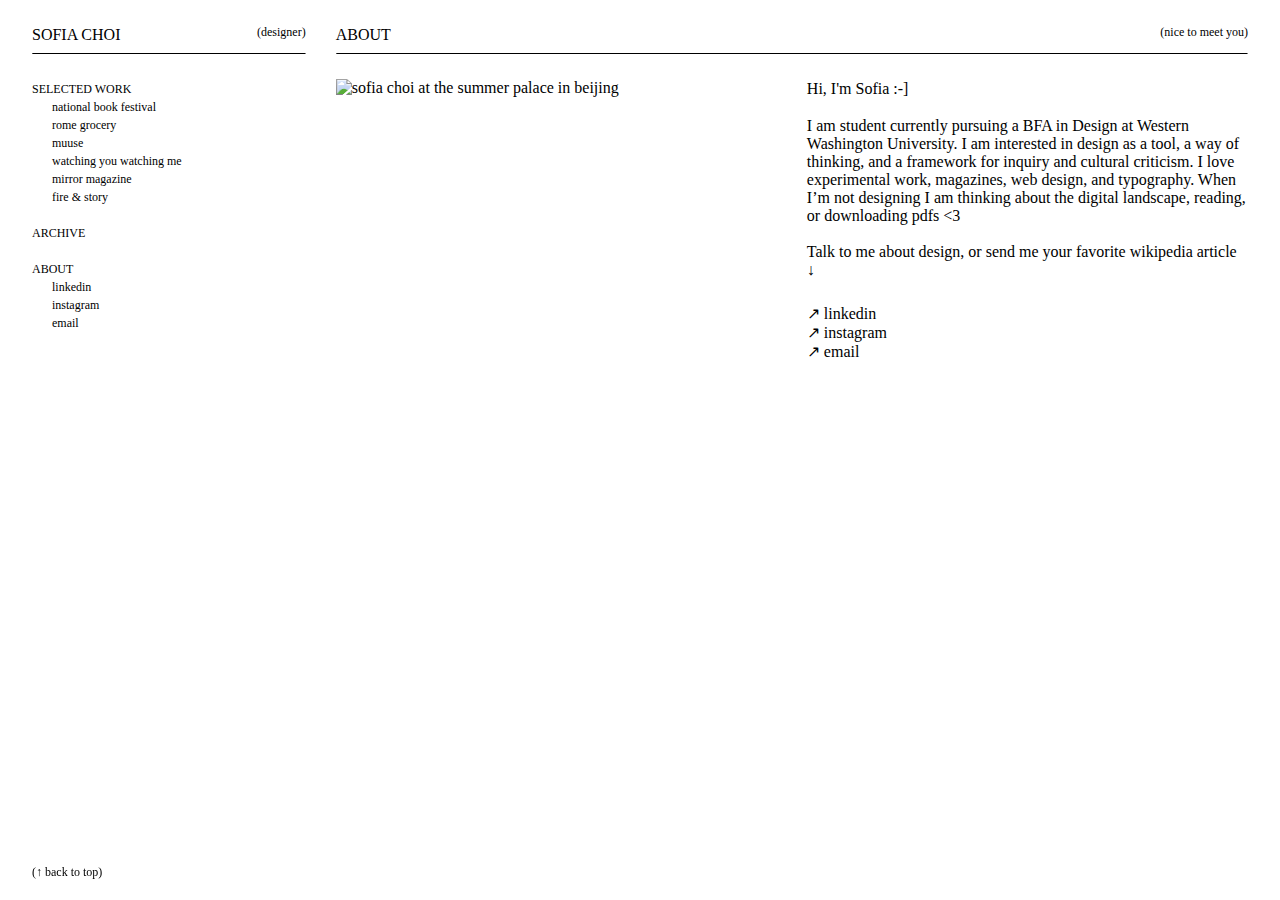
==== about.html @ cbab73ef "Add files via upload" ====
<!DOCTYPE html>
<html>

<head>
    <title>Sofia Choi</title>
    <link rel="stylesheet" type="text/css" href="css/portfolio.css">
    <link rel="shortcut icon" href="#" type="#">
    <link rel="stylesheet" href="https://use.typekit.net/kta2bqq.css">
    <link rel="stylesheet" href="https://use.typekit.net/kta2bqq.css">
</head>

<body>
    <div class="section">
        <div class="sidebar">
            <div class="fixed">
                <div class="sidebarheadings">
                    <div class="logo">
                        <a href="index.html">SOFIA CHOI</a>
                    </div>
                    <div class="mainheadingrightnav">
                        <p>(designer)</p>
                    </div>
                </div>
                <hr class="sidebarline">
                <nav>
                    <div class="selectedworknav">
                        <a href="index.html">SELECTED WORK</a>
                        <ul class="dropdown-menu">
                            <li><a href="natbookfest.html">national book festival</a></li>
                            <li><a href="romegrocery.html">rome grocery</a></li>
                            <li><a href="muuse.html">muuse</a></li>
                            <li><a href="watchingzine.html">watching you watching me</a></li>
                            <li><a href="Mirror.html">mirror magazine </a></li>
                            <li><a href="fire&story.html">fire & story</a></li>
                        </ul>
                    </div>
                    <br>
                    <div class="archivenav">
                        <a href="archive.html">ARCHIVE</a>
                    </div>
                    <br>
                    <div class="aboutnav">
                        <a href="about.html">ABOUT</a>
                        <ul class="dropdown-menu">
                            <li><a href="https://www.linkedin.com/in/sofia-choi-241aab351/">linkedin</a></li>
                            <li><a href="https://www.instagram.com/tantamham/">instagram</a></li>
                            <li><a href="mailto:sofiakchoi@gmail.com">email</a></li>
                        </ul>
                    </div>
                </nav>
            </div>
            <a href="#top" id="back-to-top">(&uarr; back to top)</a>
        </div>

        <main class="main">
            <div class="mainheadings">
                <div class="mainheadingleft">
                    <h2>ABOUT</h2>
                </div>
                <div class="mainheadingright">
                    <p>(nice to meet you)</p>
                </div>
            </div>
            <hr>
            <div class="selected_work">
                <div class="columns">
                    <div class="right">
                        <div class="box1">
                            <img src="https://live.staticflickr.com/65535/54385746573_3c8eb83ce7_k.jpg"
                                width="500px" alt="sofia choi at the summer palace in beijing">
                        </div>
                        <br>
                    </div>

                    <div class="left">
                        <div class="aboutme">
                            <h2> Hi, I'm Sofia :-]</h2>
                            <br>
                            <p class="about">
                                I am student currently pursuing a BFA in
                                Design at Western Washington University. I am interested in design as a tool, a way of
                                thinking, and a framework for inquiry and cultural criticism. I love experimental work,
                                magazines, web design, and typography. When I’m not designing I am thinking about the
                                digital landscape, reading, or downloading pdfs <3 <br>
                                    <br>
                                    Talk to me about design, or send me your favorite <a
                                        href="https://en.wikipedia.org/wiki/Ferdinand_Cheval">wikipedia article &darr;
                                    </a>
                            </p>
                            <ul>
                                <li><a href="https://www.linkedin.com/in/sofia-choi-241aab351/">&#8599 linkedin </a>
                                </li>

                                <li><a href="https://www.instagram.com/tantamham/">&#8599 instagram</a></li>

                                <li><a href="mailto:sofiakchoi@gmail.com">&#8599 email</a></li>
                            </ul>
                        </div>
                    </div>
                </div>
            </div>
    </div>
    </div>
    </div>
    </main>
    </div>
</body>

</html>
---- css/portfolio.css ----
/* font-family: neue-haas-grotesk-display, sans-serif; */
/* font-family: "ibm-plex-mono", sans-serif; */
* {
    box-sizing: border-box;
    margin: 0;
}

/* main two column layout */

body {
    width: 95%;
    margin: 25px auto;
}

.section {
    display: grid;
    grid-template-columns: 0.3fr 1fr;
    gap: 30px;
}

/* sidebar header */

hr {
    border-bottom: 1.5px solid #000;
    border-top: 0px solid #000;
}

.sidebar {
    height: 25vh;
    position: sticky;
    top: 25px;
    position: -webkit-sticky;
}

.sidebarheadings {
    display: grid;
    grid-template-columns: 1fr 1fr;
    margin-bottom: 8px;
}

.logo a {
    text-decoration: none;
    color: #000;
    font-family: "Neue Haas Unica W1G";
    font-size: 16px;
    font-style: normal;
    font-weight: 500;
    height: 20px;
    line-height: 20px;
}

.logo a:hover {
    text-decoration: none;
    color: #4FA061;
    font-family: "Neue Haas Unica W1G";
    font-size: 16px;
    font-style: normal;
    font-weight: 500;
    height: 20px;
    line-height: 20px;
}

.mainheadingright {
    color: #000;
    text-align: right;
    font-family: "IBM Plex Mono";
    font-size: 12px;
    font-style: normal;
    font-weight: 400;
    height: 20px;
    line-height: 20px;
}

.mainheadingrightnav {
    color: #000;
    text-align: right;
    font-family: "IBM Plex Mono";
    font-size: 12px;
    font-style: normal;
    font-weight: 400;
    height: 20px;
    line-height: 20px;
}


/* main header */

h2 {
    color: #000;
    font-family: "Neue Haas Unica W1G";
    font-size: 16px;
    font-style: normal;
    font-weight: 500;
    height: 20px;
    line-height: 20px;
}


.mainheadings {
    display: grid;
    grid-template-columns: 1fr 1fr;
    margin-bottom: 8px;
}

.mainheadingleft {
    color: #000;
    font-family: "Neue Haas Unica W1G";
    font-size: 16px;
    font-style: normal;
    font-weight: 500;
    height: 20px;
    line-height: 20px;
}

.mainheadingright {
    color: #000;
    text-align: right;
    font-family: "IBM Plex Mono";
    font-size: 12px;
    font-style: normal;
    font-weight: 400;
    height: 20px;
    line-height: 20px;
}

/* nav */

nav {
    margin: 25px;
    margin-left: 0px;
    text-align: left;
}

nav a {
    text-decoration: none;
    color: #000;
    text-align: right;
    font-family: "IBM Plex Mono";
    font-size: 12px;
    font-style: normal;
    font-weight: 400;
}

nav a:hover {
    text-decoration: none;
    color: #4FA061;
    text-align: right;
    font-family: "IBM Plex Mono";
    font-size: 12px;
    font-style: normal;
    font-weight: 400;
}

nav ul {
    list-style-type: none;
    padding-left: 20px;
}

#back-to-top {
    text-decoration: none;
    position: fixed;
    color: #000;
    font-family: "IBM Plex Mono";
    font-size: 12px;
    font-style: normal;
    font-weight: 400;
    line-height: normal;
    bottom: 20px;
    left: auto;
}

#back-to-top:hover {
    text-decoration: none;
    position: fixed;
    color: #4FA061;
    font-family: "IBM Plex Mono";
    font-size: 12px;
    font-style: normal;
    font-weight: 400;
    line-height: normal;
    bottom: 20px;
    left: auto;
}

/* selected works */

.selected_works {
    width: 95%;
    margin: 25px auto;
}

.columns {
    display: grid;
    grid-template-columns: 1fr 1fr;
    gap: 30px;
    margin: 25px auto;
}

img {
    width: 100%;
}

h1 {
    color: #000;
    font-family: "IBM Plex Mono";
    font-size: 12px;
    font-style: normal;
    font-weight: 700;
    line-height: normal;
    margin-top: 10px;
}

h1:hover {
    color: #4FA061;
    font-family: "IBM Plex Mono";
    font-size: 12px;
    font-style: normal;
    font-weight: 700;
    line-height: normal;
    margin-top: 10px;
}

p {
    color: #000;
    font-family: "IBM Plex Mono";
    font-size: 12px;
    font-style: normal;
    font-weight: 400;
    line-height: normal;
    margin-bottom: 25px;
}

a {
    text-decoration: none;
}

a:hover {
    text-decoration: none;
    color: #4FA061;
}

/* aboutpage */

.about {
    color: #000;
    font-family: "Neue Haas Unica W1G";
    font-size: 16px;
    font-style: normal;
    font-weight: 400;
    line-height: normal;
}



.about a {
    text-decoration: none;
    color: #000;
    font-family: "Neue Haas Unica W1G";
    font-size: 16px;
    font-style: normal;
    font-weight: 400;
    line-height: normal;
}

.about a:hover {
    color: #4FA061;
    font-family: "Neue Haas Unica W1G";
    font-size: 16px;
    font-style: normal;
    font-weight: 400;
    line-height: normal;
}

.aboutme ul {
    list-style-type: none;
    padding-left: 0;
}

.aboutme ul li a {
    text-decoration: none;
    color: #000;
    font-family: "Neue Haas Unica W1G";
    font-size: 16px;
    font-style: normal;
    font-weight: 400;
    line-height: normal;
}

.aboutme ul li a:hover {
    color: #4FA061;
    font-family: "Neue Haas Unica W1G";
    font-size: 16px;
    font-style: normal;
    font-weight: 400;
    line-height: normal;
}

/* archive */

.archive {
    width: 100%;
    margin: 25px auto;
    display: flex;
    flex-direction: row;
    justify-content: space-between;
}

.gallery {
    display: flex;
    flex-direction: column;
    width: 32.5%;
}

.gallery img {
    width: 100%;
    padding-bottom: 10px;
}

/* workpage */

.workpage {
    width: 100%;
    margin: 25px auto;
}

.heroimage {
    padding-bottom: 25px;
}

.list {
    display: grid;
    grid-template-columns: 1fr 1fr;
    gap: 30px;
    padding-bottom: 30px;
}

.list ul {
    list-style-type: none;
    padding-left: 0;
}

.list ul li {
    color: #000;
    font-family: "IBM Plex Mono";
    font-size: 12px;
    font-style: normal;
    font-weight: 500;
    line-height: normal;
}

.listright ul li a {
    color: #000;
}

.listright ul li a:hover {
    color: #4FA061;
}

.description p {
    color: #000;
    font-family: "Neue Haas Unica W1G";
    font-size: 24px;
    font-style: normal;
    font-weight: 400;
    line-height: normal;
}

.process img {
    padding-bottom: 10px;
}

.duo {
    width: 100%;
    display: flex;
    flex-direction: row;
    justify-content: space-between;
    object-fit: contain;
}

.duo img {
    display: flex;
    flex-direction: column;
    width: 49.5%;
    gap: 10px;
    object-fit: contain;
}

.rgduo {
    width: 100%;
    margin: 25px auto;
    display: flex;
    flex-direction: row;
    justify-content: space-between;
    object-fit: contain;
}

.rgduo img {
    display: flex;
    flex-direction: column;
    width: 45%;
    gap: 10px;
    padding-bottom: 20px;
    object-fit: contain;
}


.trio {
    width: 100%;
    margin: 25px auto;
    display: flex;
    flex-direction: row;
    justify-content: space-between;
}

.trio img {
    display: flex;
    flex-direction: column;
    width: 10%;
}

#mobile {
    display: inline;
}

#desktop {
    display: none;
}


form {
    display: flex;
    flex-direction: column;
    padding-left: 1em;
    width: 80%;
}

.button {
    background-color: #fff;
    border: 2px solid #000;
    color: #000;
    font-family: "IBM Plex Mono";
    padding: 20px 34px;
    text-align: center;
    text-decoration: none;
    display: inline-block;
    font-size: 20px;
    margin: 0px 0px 25px 2px;
    cursor: pointer;
}
.button:hover{
    background-color: #4FA061;
    border: 2px solid #4FA061;
    color: #fff;
    font-family: "IBM Plex Mono";
    padding: 20px 34px;
    text-align: center;
    text-decoration: none;
    display: inline-block;
    font-size: 20px;
    margin: 0px 0px 25px;
    cursor: pointer;
}

@media (max-width:900px) {

    body {
        width: 95%;
        margin: 0 auto;
    }

    .section {
        display: flex;
        flex-direction: row;
        flex-wrap: wrap;

    }

    #mobile {
        display: none;
    }

    #desktop {
        display: inline;
    }

    nav {
        grid-area: nav;
        display: flex;
        flex-direction: row;
        justify-content: space-between;
        text-align: right;
        margin: 0;
    }

    nav a {
        text-align: right;
        font-family: "IBM Plex Mono";
        font-size: 12px;
        font-style: normal;
        font-weight: 400;
        height: 20px;
        line-height: 20px;
    }

    nav ul {
        display: none;

    }

    #back-to-top {
        text-decoration: none;
        position: fixed;
        color: #000;
        font-family: "IBM Plex Mono";
        font-size: 12px;
        font-style: normal;
        font-weight: 400;
        line-height: normal;
        bottom: 20px;
        left: auto;
    }

    #back-to-top:hover {
        text-decoration: none;
        position: fixed;
        color: #4FA061;
        font-family: "IBM Plex Mono";
        font-size: 12px;
        font-style: normal;
        font-weight: 400;
        line-height: normal;
        bottom: 20px;
        left: auto;
    }


    .sidebar {
        height: 50px;
        position: relative;
        position: -webkit-sticky;
        flex: 1;
    }

    .mainheadingrightnav {
        display: none;

    }

    .sidebarline {
        display: none;
    }

    .fixed {
        display: grid;
        grid-template:
            "logo nav"

    }

    . .logo {
        grid-area: logo;
        margin: auto;
        justify-content: left;
    }

    .columns {
        display: grid;
        grid-template-columns: 1fr;
    }

    .archive {
        display: grid;
        grid-template-columns: 1fr;
    }

    .gallery {
        width: 100%;
    }

    #back-to-top {
        display: none;
    }

}
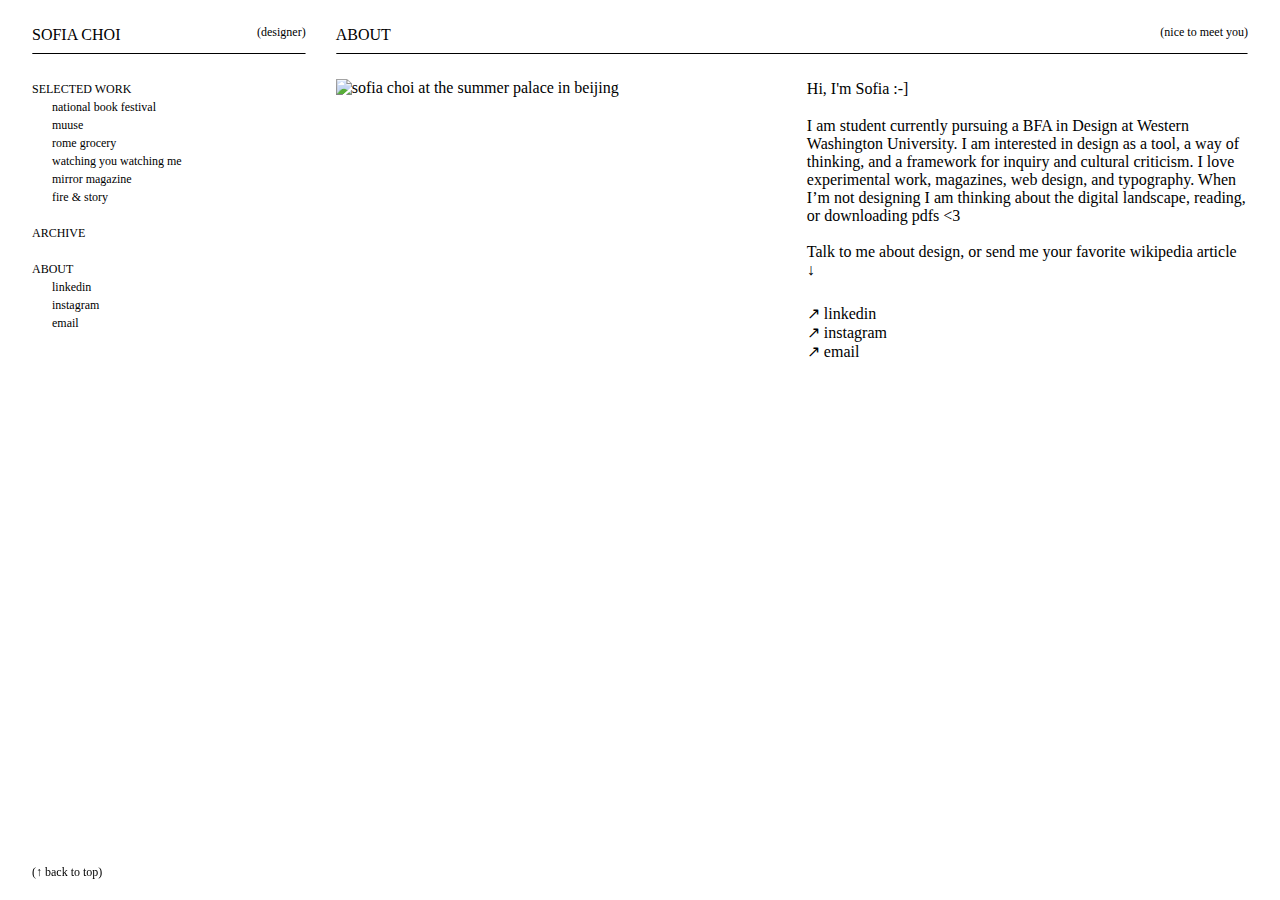
==== commit f8b31ffc: "Update about.html" ====
--- a/about.html
+++ b/about.html
@@ -7,6 +7,7 @@
     <link rel="shortcut icon" href="#" type="#">
     <link rel="stylesheet" href="https://use.typekit.net/kta2bqq.css">
     <link rel="stylesheet" href="https://use.typekit.net/kta2bqq.css">
+    <link rel="icon" type="image/png" href="favicon/favicon-96x96.png" sizes="96x96" />
 </head>
 
 <body>
@@ -26,12 +27,12 @@
                     <div class="selectedworknav">
                         <a href="index.html">SELECTED WORK</a>
                         <ul class="dropdown-menu">
-                            <li><a href="natbookfest.html">national book festival</a></li>
-                            <li><a href="romegrocery.html">rome grocery</a></li>
-                            <li><a href="muuse.html">muuse</a></li>
-                            <li><a href="watchingzine.html">watching you watching me</a></li>
-                            <li><a href="Mirror.html">mirror magazine </a></li>
-                            <li><a href="fire&story.html">fire & story</a></li>
+                             <li><a href="natbookfest.html" target="_blank">national book festival</a></li>
+                            <li><a href="muuse.html" target="_blank">muuse</a></li>
+                            <li><a href="romegrocery.html" target="_blank">rome grocery</a></li>
+                            <li><a href="watchingzine.html" target="_blank">watching you watching me</a></li>
+                            <li><a href="Mirror.html" target="_blank">mirror magazine </a></li>
+                            <li><a href="fire&story.html" target="_blank">fire & story</a></li>
                         </ul>
                     </div>
                     <br>
@@ -42,9 +43,9 @@
                     <div class="aboutnav">
                         <a href="about.html">ABOUT</a>
                         <ul class="dropdown-menu">
-                            <li><a href="https://www.linkedin.com/in/sofia-choi-241aab351/">linkedin</a></li>
-                            <li><a href="https://www.instagram.com/tantamham/">instagram</a></li>
-                            <li><a href="mailto:sofiakchoi@gmail.com">email</a></li>
+                            <li><a href="https://www.linkedin.com/in/sofia-choi-241aab351/" target="_blank">linkedin</a></li>
+                            <li><a href="https://www.instagram.com/tantamham/" target="_blank">instagram</a></li>
+                            <li><a href="mailto:sofiakchoi@gmail.com" target="_blank">email</a></li>
                         </ul>
                     </div>
                 </nav>
@@ -106,4 +107,4 @@
     </div>
 </body>
 
-</html>+</html>
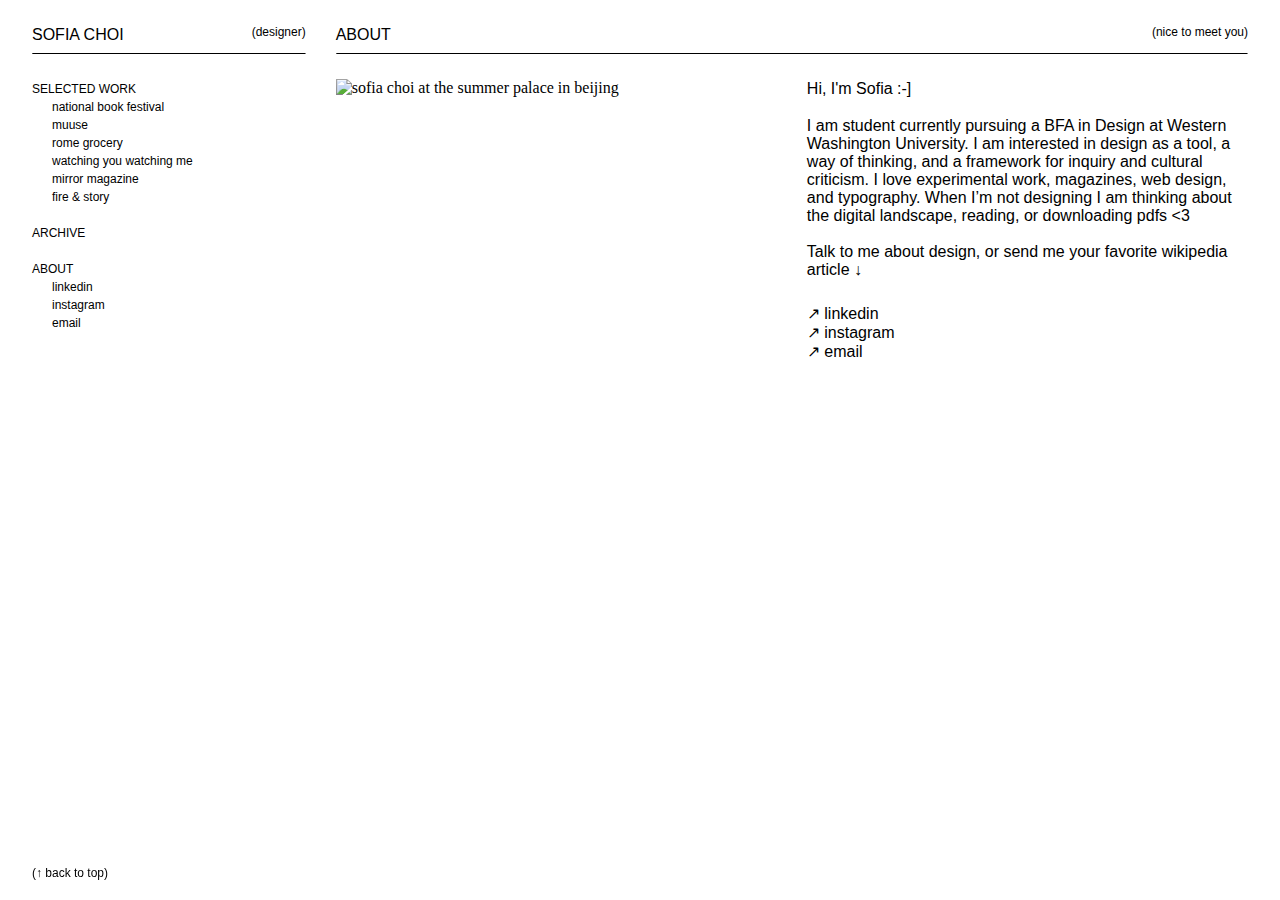
==== commit ab3beaf5: "Update about.html" ====
--- a/about.html
+++ b/about.html
@@ -7,6 +7,7 @@
     <link rel="shortcut icon" href="#" type="#">
     <link rel="stylesheet" href="https://use.typekit.net/kta2bqq.css">
     <link rel="stylesheet" href="https://use.typekit.net/kta2bqq.css">
+    <meta name="viewport" content="width=device-width, initial-scale=1">
     <link rel="icon" type="image/png" href="favicon/favicon-96x96.png" sizes="96x96" />
 </head>
 
--- a/css/portfolio.css
+++ b/css/portfolio.css
@@ -1,5 +1,6 @@
 /* font-family: neue-haas-grotesk-display, sans-serif; */
 /* font-family: "ibm-plex-mono", sans-serif; */
+
 * {
     box-sizing: border-box;
     margin: 0;
@@ -40,8 +41,8 @@
 
 .logo a {
     text-decoration: none;
-    color: #000;
-    font-family: "Neue Haas Unica W1G";
+     color: #000;
+font-family: neue-haas-unica, sans-serif;
     font-size: 16px;
     font-style: normal;
     font-weight: 500;
@@ -52,7 +53,7 @@
 .logo a:hover {
     text-decoration: none;
     color: #4FA061;
-    font-family: "Neue Haas Unica W1G";
+    font-family: neue-haas-unica, sans-serif;
     font-size: 16px;
     font-style: normal;
     font-weight: 500;
@@ -63,7 +64,7 @@
 .mainheadingright {
     color: #000;
     text-align: right;
-    font-family: "IBM Plex Mono";
+font-family: ibm-plex-mono, sans-serif;
     font-size: 12px;
     font-style: normal;
     font-weight: 400;
@@ -74,7 +75,7 @@
 .mainheadingrightnav {
     color: #000;
     text-align: right;
-    font-family: "IBM Plex Mono";
+font-family: ibm-plex-mono, sans-serif;
     font-size: 12px;
     font-style: normal;
     font-weight: 400;
@@ -87,7 +88,7 @@
 
 h2 {
     color: #000;
-    font-family: "Neue Haas Unica W1G";
+font-family: neue-haas-unica, sans-serif;
     font-size: 16px;
     font-style: normal;
     font-weight: 500;
@@ -104,7 +105,7 @@
 
 .mainheadingleft {
     color: #000;
-    font-family: "Neue Haas Unica W1G";
+font-family: neue-haas-unica, sans-serif;
     font-size: 16px;
     font-style: normal;
     font-weight: 500;
@@ -115,7 +116,7 @@
 .mainheadingright {
     color: #000;
     text-align: right;
-    font-family: "IBM Plex Mono";
+font-family: ibm-plex-mono, sans-serif;
     font-size: 12px;
     font-style: normal;
     font-weight: 400;
@@ -135,7 +136,7 @@
     text-decoration: none;
     color: #000;
     text-align: right;
-    font-family: "IBM Plex Mono";
+font-family: ibm-plex-mono, sans-serif;
     font-size: 12px;
     font-style: normal;
     font-weight: 400;
@@ -145,7 +146,7 @@
     text-decoration: none;
     color: #4FA061;
     text-align: right;
-    font-family: "IBM Plex Mono";
+font-family: ibm-plex-mono, sans-serif;
     font-size: 12px;
     font-style: normal;
     font-weight: 400;
@@ -160,7 +161,7 @@
     text-decoration: none;
     position: fixed;
     color: #000;
-    font-family: "IBM Plex Mono";
+font-family: ibm-plex-mono, sans-serif;
     font-size: 12px;
     font-style: normal;
     font-weight: 400;
@@ -173,7 +174,7 @@
     text-decoration: none;
     position: fixed;
     color: #4FA061;
-    font-family: "IBM Plex Mono";
+font-family: ibm-plex-mono, sans-serif;
     font-size: 12px;
     font-style: normal;
     font-weight: 400;
@@ -202,7 +203,7 @@
 
 h1 {
     color: #000;
-    font-family: "IBM Plex Mono";
+font-family: ibm-plex-mono, sans-serif;
     font-size: 12px;
     font-style: normal;
     font-weight: 700;
@@ -212,7 +213,7 @@
 
 h1:hover {
     color: #4FA061;
-    font-family: "IBM Plex Mono";
+font-family: ibm-plex-mono, sans-serif;
     font-size: 12px;
     font-style: normal;
     font-weight: 700;
@@ -222,7 +223,7 @@
 
 p {
     color: #000;
-    font-family: "IBM Plex Mono";
+font-family: ibm-plex-mono, sans-serif;
     font-size: 12px;
     font-style: normal;
     font-weight: 400;
@@ -243,7 +244,7 @@
 
 .about {
     color: #000;
-    font-family: "Neue Haas Unica W1G";
+font-family: neue-haas-unica, sans-serif;
     font-size: 16px;
     font-style: normal;
     font-weight: 400;
@@ -255,7 +256,7 @@
 .about a {
     text-decoration: none;
     color: #000;
-    font-family: "Neue Haas Unica W1G";
+font-family: neue-haas-unica, sans-serif;
     font-size: 16px;
     font-style: normal;
     font-weight: 400;
@@ -264,7 +265,7 @@
 
 .about a:hover {
     color: #4FA061;
-    font-family: "Neue Haas Unica W1G";
+font-family: neue-haas-unica, sans-serif;
     font-size: 16px;
     font-style: normal;
     font-weight: 400;
@@ -279,7 +280,7 @@
 .aboutme ul li a {
     text-decoration: none;
     color: #000;
-    font-family: "Neue Haas Unica W1G";
+font-family: neue-haas-unica, sans-serif;
     font-size: 16px;
     font-style: normal;
     font-weight: 400;
@@ -288,7 +289,7 @@
 
 .aboutme ul li a:hover {
     color: #4FA061;
-    font-family: "Neue Haas Unica W1G";
+font-family: neue-haas-unica, sans-serif;
     font-size: 16px;
     font-style: normal;
     font-weight: 400;
@@ -341,7 +342,7 @@
 
 .list ul li {
     color: #000;
-    font-family: "IBM Plex Mono";
+font-family: ibm-plex-mono, sans-serif;
     font-size: 12px;
     font-style: normal;
     font-weight: 500;
@@ -358,10 +359,28 @@
 
 .description p {
     color: #000;
-    font-family: "Neue Haas Unica W1G";
+font-family: neue-haas-unica, sans-serif;
     font-size: 24px;
     font-style: normal;
     font-weight: 400;
+    line-height: normal;
+}
+
+.description {
+    color: #000;
+font-family: neue-haas-unica, sans-serif;
+    font-size: 24px;
+    font-style: normal;
+    font-weight: 400;
+    line-height: normal;
+}
+
+.bold p {
+    color: #000;
+font-family: neue-haas-unica, sans-serif;
+    font-size: 24px;
+    font-style: normal;
+    font-weight: 700;
     line-height: normal;
 }
 
@@ -438,7 +457,7 @@
     background-color: #fff;
     border: 2px solid #000;
     color: #000;
-    font-family: "IBM Plex Mono";
+font-family: ibm-plex-mono, sans-serif;
     padding: 20px 34px;
     text-align: center;
     text-decoration: none;
@@ -451,7 +470,7 @@
     background-color: #4FA061;
     border: 2px solid #4FA061;
     color: #fff;
-    font-family: "IBM Plex Mono";
+font-family: ibm-plex-mono, sans-serif;
     padding: 20px 34px;
     text-align: center;
     text-decoration: none;
@@ -490,11 +509,12 @@
         justify-content: space-between;
         text-align: right;
         margin: 0;
+        
     }
 
     nav a {
         text-align: right;
-        font-family: "IBM Plex Mono";
+font-family: ibm-plex-mono, sans-serif;
         font-size: 12px;
         font-style: normal;
         font-weight: 400;
@@ -511,7 +531,7 @@
         text-decoration: none;
         position: fixed;
         color: #000;
-        font-family: "IBM Plex Mono";
+font-family: ibm-plex-mono, sans-serif;
         font-size: 12px;
         font-style: normal;
         font-weight: 400;
@@ -524,7 +544,7 @@
         text-decoration: none;
         position: fixed;
         color: #4FA061;
-        font-family: "IBM Plex Mono";
+font-family: ibm-plex-mono, sans-serif;
         font-size: 12px;
         font-style: normal;
         font-weight: 400;
@@ -537,7 +557,7 @@
     .sidebar {
         height: 50px;
         position: relative;
-        position: -webkit-sticky;
+    
         flex: 1;
     }
 
@@ -553,7 +573,7 @@
     .fixed {
         display: grid;
         grid-template:
-            "logo nav"
+            "logo nav nav"
 
     }
 
@@ -581,4 +601,184 @@
         display: none;
     }
 
-}+}
+
+@media (max-width:479px) {
+
+    body {
+        width: 95%;
+        margin: 0 auto;
+    }
+
+    .section {
+        display: flex;
+        flex-direction: row;
+        flex-wrap: wrap;
+
+    }
+
+    #mobile {
+        display: none;
+    }
+
+    #desktop {
+        display: inline;
+    }
+
+    nav {
+        grid-area: nav;
+        display: flex;
+        flex-direction: row;
+        justify-content: space-between;
+        text-align: right;
+        margin: 0;
+        
+    }
+
+    nav a {
+        text-align: right;
+font-family: ibm-plex-mono, sans-serif;
+        font-size: 10px;
+        font-style: normal;
+        font-weight: 400;
+        height: 20px;
+        line-height: 20px;
+    }
+
+   nav a:hover {
+        text-align: right;
+font-family: ibm-plex-mono, sans-serif;
+        font-size: 10px;
+        font-style: normal;
+        font-weight: 400;
+        height: 20px;
+        line-height: 20px;
+       color: #4FA061;
+       
+    }
+    
+    nav ul {
+        display: none;
+
+    }
+
+    #back-to-top {
+        text-decoration: none;
+        position: fixed;
+        color: #000;
+font-family: ibm-plex-mono, sans-serif;
+        font-size: 10px;
+        font-style: normal;
+        font-weight: 400;
+        line-height: normal;
+        bottom: 20px;
+        left: auto;
+    }
+
+    #back-to-top:hover {
+        text-decoration: none;
+        position: fixed;
+        color: #4FA061;
+font-family: ibm-plex-mono, sans-serif;
+        font-size: 12px;
+        font-style: normal;
+        font-weight: 400;
+        line-height: normal;
+        bottom: 20px;
+        left: auto;
+    }
+
+
+    .sidebar {
+        height: 50px;
+        position: relative;
+    
+        flex: 1;
+    }
+
+    .mainheadingrightnav {
+        display: none;
+
+    }
+
+    .sidebarline {
+        display: none;
+    }
+
+    .fixed {
+        display: grid;
+        grid-template:
+            "logo nav nav"
+
+    }
+
+    . .logo {
+        grid-area: logo;
+        margin: auto;
+        justify-content: left;
+    }
+
+    .columns {
+        display: grid;
+        grid-template-columns: 1fr;
+    }
+
+    .archive {
+        display: grid;
+        grid-template-columns: 1fr;
+    }
+
+    .gallery {
+        width: 100%;
+    }
+
+    #back-to-top {
+        display: none;
+    }
+    
+    .logo a {
+    text-decoration: none;
+     color: #000;
+font-family: neue-haas-unica, sans-serif;
+    font-size: 12px;
+    font-style: normal;
+    font-weight: 500;
+    height: 20px;
+    line-height: 20px;
+}
+
+.logo a:hover {
+    text-decoration: none;
+    color: #4FA061;
+    font-family: neue-haas-unica, sans-serif;
+    font-size: 12px;
+    font-style: normal;
+    font-weight: 500;
+    height: 20px;
+    line-height: 20px;
+}
+
+.mainheadingright {
+display: none;
+}
+
+    .mainheadingleft {
+    color: #000;
+font-family: neue-haas-unica, sans-serif;
+    font-size: 12px;
+    font-style: normal;
+    font-weight: 500;
+    height: 20px;
+    line-height: 20px;
+}
+    h2 {
+    color: #000;
+font-family: neue-haas-unica, sans-serif;
+    font-size: 12px;
+    font-style: normal;
+    font-weight: 500;
+    height: 20px;
+    line-height: 20px;
+}
+}
+
